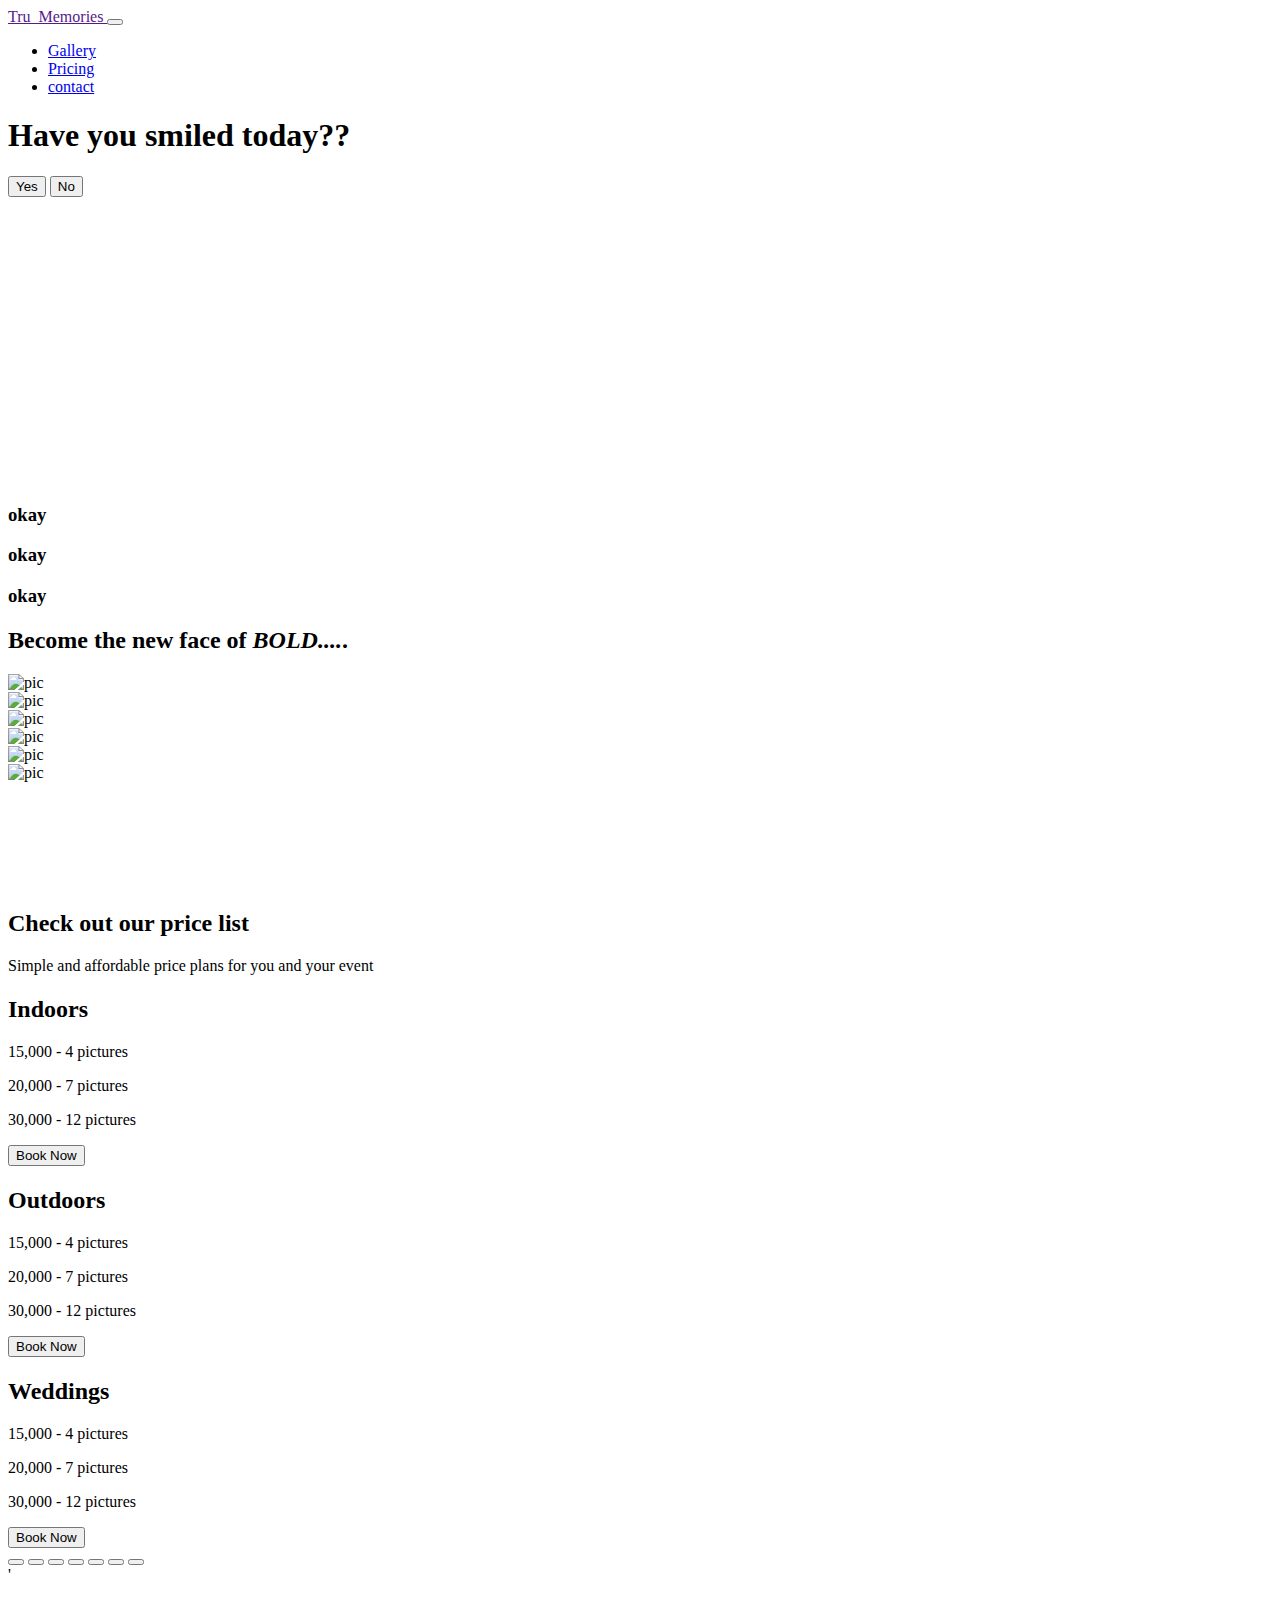
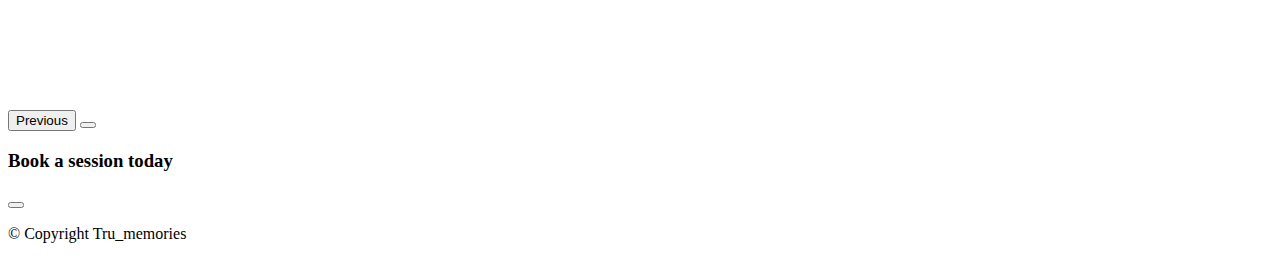
==== trumemories.html @ bfc01f5a "Add files via upload" ====
<!DOCTYPE html>
<html lang="en">
<head>
    <meta charset="UTF-8">
    <meta name="viewport" content="width=device-width, initial-scale=1.0">
    <title>Tru_memories</title>

    <!-- google fonts -->
    <link rel="preconnect" href="https://fonts.googleapis.com">
    <link rel="preconnect" href="https://fonts.gstatic.com" crossorigin>
    <link href="https://fonts.googleapis.com/css2?family=Montserrat:ital,wght@0,100..900;1,100..900&family=Sacramento&display=swap" rel="stylesheet">

    <!-- font awesome -->
    <link rel="stylesheet" href="fontawesome free/css/all.css">

    <!-- icon -->
    <link rel="icon" href="favicon.ico">

    <!-- embedded codes -->
    <link rel="stylesheet" href="css/bootstrap.css">
    <link rel="stylesheet" href="css/bootstrap.min.css">
	<script src="js/jquery-3.6.0.js"></script>
    <script src="js/bootstrap.js"></script>
    <script defer src="js/bootstrap.bundle.min.js"></script>
    


    
    <link rel="stylesheet" href="css/styles.css">
</head>


<body>



    <section id="title">
        <div class="container-fluid">

            <nav class="navbar navbar-expand-lg  navbar-dark">

                <a class="navbar-brand m-1 brand-name"  href="">Tru_Memories  <i class="fa-solid fa-camera-retro fa-lg"></i></a>
                <button class="navbar-toggler" type="button" data-bs-toggle="collapse" data-bs-target="#Chris" aria-controls="Chris" aria-expanded="false" aria-label="Toggle navigation">
                <span class="navbar-toggler-icon"></span>
                </button>

                <div class="collapse navbar-collapse" id="Chris">

                    <ul class="navbar-nav ms-auto">
                        <li class="nav-item">
                            <a class="nav-link" href="#testimonials" >Gallery</a>
                        </li>
                        <li class="nav-item">
                            <a class="nav-link" href="#pricing" >Pricing</a>
                        </li>
                        <li class="nav-item">
                            <a class="nav-link" href="#footer" >contact</a>
                        </li>
                    </ul>

                </div>
    
            </nav> 

        <!-- Title -->
    
            <div class="row row1">

                <div class="col-lg-6">
                    <h1 class="big-heading">Have you smiled today?? <i class="fa-solid fa-face-smile"></i></h1>
                    <button type="button" class="btn btn-dark yes-button"></i>Yes</button>
                    <button type="button" class="btn btn-outline-light no-button">No</button>
                </div>

                <div class="col-lg-6">
                    <div id="image-carousel" class="carousel slide auto-carousel carousel-fade " data-bs-ride="carousel"  data-bs-interval="3000">

                        <div class="carousel-inner">
                            <div class="carousel-item active">
                                <img class="title-img" src="imgs/smiles/1.jpg" class="d-block  img-fluid" alt="">
                            </div>
                            <div class="carousel-item">
                                <img class="title-img" src="imgs/smiles/2.jpg" class="d-block img-fluid" alt="">
                            </div>
                            <div class="carousel-item">
                                <img class="title-img" src="imgs/smiles/3.jpg" class="d-block wimg-fluid" alt="">
                            </div>
                            <div class="carousel-item">
                                <img class="title-img" src="imgs/smiles/4.jpg" class="d-block  img-fluid" alt="">
                            </div>
                            <div class="carousel-item">
                                <img class="title-img" src="imgs/smiles/5.jpg" class="d-block  img-fluid" alt="">
                            </div>
                            <div class="carousel-item">
                                <img class="title-img" src="imgs/smiles/6.jpg" class="d-block  img-fluid" alt="">
                            </div>
                            <div class="carousel-item">
                                <img class="title-img" src="imgs/smiles/7.jpg" class="d-block  img-fluid" alt="">
                            </div>
                            <div class="carousel-item">
                                <img class="title-img" src="imgs/smiles/8.jpg" class="d-block w- img-fluid" alt="">
                            </div>
                            <div class="carousel-item">
                                <img class="title-img" src="imgs/smiles/9.jpg" class="d-block  img-fluid" alt="">
                            </div>
                            <div class="carousel-item">
                                <img class="title-img" src="imgs/smiles/10.jpg" class="d-block  img-fluid" alt="">
                            </div>
                            <div class="carousel-item">
                                <img class="title-img" src="imgs/smiles/11.jpg" class="d-block  img-fluid" alt="">
                            </div>
                            <div class="carousel-item">
                                <img class="title-img" src="imgs/smiles/12.jpg" class="d-block img-fluid" alt="">
                            </div>
                            <div class="carousel-item">
                                <img class="title-img" src="imgs/smiles/13.jpg" class="d-block  img-fluid" alt="">
                            </div>
                            <div class="carousel-item">
                                <img class="title-img" src="imgs/smiles/14.jpg" class="d-block  img-fluid" alt="">
                            </div>
                            <div class="carousel-item">
                                <img class="title-img" src="imgs/smiles/15.jpg" class="d-block  img-fluid" alt="">
                            </div>
                            <div class="carousel-item">
                                <img class="title-img" src="imgs/smiles/16.jpg" class="d-block  img-fluid" alt="">
                            </div>
                        </div>
                
                    </div>
                </div>

            </div>
        
        </div>
    
    </section>
    
    
    <!-- Features -->
    
    <section id="features">

        <div class="row">

            <div class="feature-box col-lg-4">
                <i class="icon fas fa-check-circle fa-4x"></i>
                <h3 class="feature-text">okay</h3>
                <p></p>
            </div>
    
            <div class="feature-box col-lg-4">
                <i class="icon fas fa-bullseye fa-4x"></i>
                <h3 class="feature-text">okay</h3>
                <p></p>
            </div>
    
            <div class="feature-box col-lg-4">
                <i class="icon fas fa-heart fa-4x"></i>
                <h3 class="feature-text">okay</h3>
                <p></p>
            </div>


        </div>

        



    
    </section>
    
    
    <!-- Testimonials -->
    
    <section id="testimonials">
        <h2 class="testimonial-text">Become the new face of <em>BOLD....</em>.</h2>

        <div id="carouselExampleSlidesOnly" class="carousel slide" data-bs-ride="carousel" data-bs-interval="4000">
            <div class="carousel-inner">
                <div class="carousel-item active">
                    <img  class="poised" src="imgs/poised/1.jpg"  class="d-block w-100" alt="pic">
                    <em class="em"></em>
                </div>
                <div class="carousel-item">
                    <img  class="poised" src="imgs/poised/2.jpg"  class="d-block w-100" alt="pic">
                    <em class="em"></em>
                </div>
                <div class="carousel-item">
                    <img  class="poised" src="imgs/poised/3.jpg"  class="d-block w-100" alt="pic">
                    <em class="em"></em>
                </div>
                <div class="carousel-item">
                    <img  class="poised" src="imgs/poised/4.jpg"  class="d-block w-100" alt="pic">
                    <em class="em"></em>
                </div>
                <div class="carousel-item">
                    <img  class="poised" src="imgs/poised/5.jpg"  class="d-block w-100" alt="pic">
                    <em class="em"></em>
                </div>
                <div class="carousel-item">           
                    <img  class="poised" src="imgs/poised/6.jpg"  class="d-block w-100" alt="pic">
                    <em class="em"></em>
                </div>


            </div>
        </div>
    
    </section>
    
    
      <!-- Press -->
    
    <section id="press">
        <div class="row row2">

            <div class="col-lg-2 col-md-3 col-sm-4">
                <img class="press-img  img-fluid" src="imgs/poised/2.jpg" alt="">
            </div>

            <div class="col-lg-2 col-md-3 col-sm-4">
                <img class="press-img img-fluid" src="imgs/poised/3.jpg" alt="">
            </div>
            
            <div class="col-lg-2 col-md-3 col-sm-4">
                <img class="press-img img-fluid" src="imgs/poised/5.jpg" alt="">                
            </div>

            <div class="col-lg-2 col-md-3 col-sm-4">
                <img class="press-img img-fluid" src="imgs/poised/6.jpg" alt="">                
            </div>

            <div class="col-lg-2 col-md-3 col-sm-4">
                <img class="press-img img-fluid" src="imgs/poised/1.jpg" alt="">                
            </div>

            <div class="col-lg-2 col-md-3 col-sm-4">
                <img class="press-img img-fluid" src="imgs/poised/4.jpg" alt="">                
            </div>
        </div>





    
    </section>

    
      <!-- Pricing -->
    
    <section id="pricing"> 
        
        <div class="row">
        
            <div class="col-lg-6 check-list">
                <h2 class="section-heading">Check out our price list</h2>
                <p>Simple and affordable price plans for you and your event</p>

                <div class="row row3 row-cols-1 row-cols-md-3 mb-3 text-center">

                    <div class="pricing-column col col-lg-4 col-md-6">
                        <div class="card mb-4 rounded-3 shadow-sm">
                            <div class="card-header py-3">
                                <h4 class="my-0 fw-normal"><i class="fa-solid fa-camera-retro fa-lg"></i></h4>
                            </div>
                            <div class="card-body">
                                <h2 class="price-text">Indoors</h2>
                                <p>15,000 - 4 pictures</p>
                                <p>20,000 - 7 pictures</p>
                                <p>30,000 - 12 pictures</p>
                                <button type="button" class="w-100 btn btn-lg btn-outline-dark">Book Now</button>
                            </div>
                        </div>
                    </div>

                
                        <div class="pricing-column col col-lg-4 col-md-6">
                            <div class="card mb-4 rounded-3 shadow-sm">
                                <div class="card-header py-3">
                                    <h4 class="my-0 fw-normal"><i class="fa-solid fa-camera-retro fa-lg"></i></h4>
                                </div>
                                <div class="card-body">
                                    <h2 class="price-text">Outdoors</h2>
                                    <p>15,000 - 4 pictures</p>
                                    <p>20,000 - 7 pictures</p>
                                    <p>30,000 - 12 pictures</p>
                                    <button type="button" class="w-100 btn btn-lg btn-outline-dark">Book Now</button>
                                </div>
                            </div>
                        </div>
        

                        <div class="pricing-column col col-lg-4 col-md-12">
                            <div class="card mb-4 rounded-3 shadow-sm">
                                <div class="card-header py-3 ">
                                    <h4 class="my-0 fw-normal"><i class="fa-solid fa-camera-retro fa-lg"></i></h4>
                                </div>
                                <div class="card-body">
                                    <h2 class="price-text">Weddings</h2>
                                    <p>15,000 - 4 pictures</p>
                                    <p>20,000 - 7 pictures</p>
                                    <p>30,000 - 12 pictures</p>
                                    <button type="button" class="w-100 btn btn-lg btn-outline-dark">Book Now</button>
                                </div>
                            </div>
                        </div>

                </div>
            </div>

            <div class="col-lg-6">

                <div id="chris-carousel" class="carousel slide">
                    <div class="carousel-indicators">
                        <button type="button" data-bs-target="#chris-carousel" data-bs-slide-to="0" class="active" aria-current="true" aria-label="Slide 1"></button>
                        <button type="button" data-bs-target="#chris-carousel" data-bs-slide-to="1" aria-label="Slide 2"></button>
                        <button type="button" data-bs-target="#chris-carousel" data-bs-slide-to="2" aria-label="Slide3"></button>
                        <button type="button" data-bs-target="#chris-carousel" data-bs-slide-to="3" aria-label="Slide3"></button>
                        <button type="button" data-bs-target="#chris-carousel" data-bs-slide-to="4" aria-label="Slide3"></button>
                        <button type="button" data-bs-target="#chris-carousel" data-bs-slide-to="5" aria-label="Slide3"></button>
                        <button type="button" data-bs-target="#chris-carousel" data-bs-slide-to="6" aria-label="Slide3"></button>
                    </div>'
            
                    <div class="carousel-inner manual-carousel">

                        <div class="carousel-item active">
                            <img class="manual-image" src="imgs/others/3.jpg" class="d-block w-100 img-fluid" alt="">
                        </div>
                        <div class="carousel-item">
                            <img class="manual-image" src="imgs/others/2.jpg" class="d-block w- img-fluid" alt="">
                        </div>
                        <div class="carousel-item">
                            <img class="manual-image" src="imgs/others/4.jpg" class="d-block w- img-fluid" alt="">
                        </div>
                        <div class="carousel-item">
                            <img class="manual-image" src="imgs/others/1.jpg" class="d-block w- img-fluid" alt="">
                        </div>
                        <div class="carousel-item">
                            <img class="manual-image" src="imgs/others/5.jpg" class="d-block w- img-fluid" alt="">
                        </div>
                        <div class="carousel-item">
                            <img class="manual-image" src="imgs/others/7.jpg" class="d-block w- img-fluid" alt="">
                        </div>
                        <div class="carousel-item">
                            <img class="manual-image" src="imgs/others/6.jpg" class="d-block w- img-fluid" alt="">
                        </div>

                    </div>
            
                    <button class="carousel-control-prev" type="button" data-bs-target="#chris-carousel" data-bs-slide="prev">
                        <span class="carousel-control-prev-icon" aria-hidden="true"></span>
                        <span class="visually-hidden"> Previous</span>
                    </button>
                    <button class="carousel-control-next" type="button" data-bs-target="#chris-carousel" data-bs-slide="next">
                        <span class="carousel-control-next-icon" aria-hidden="true"></span>
                    </button>
                </div>

            </div>
        </div>


    </section>
    
    
      <!-- Call to Action -->
    
    <section id="cta">
    
        <h3 class="cta-heading">Book a session today</h3>
        <button class="btn btn-lg btn-dark last-button" type="button"> <i class="fa-solid fa-camera-retro fa-lg"> </i></button>
    
    </section>
    
    
      <!-- Footer -->
    
    <footer id="footer">
        <i class=" social-icon fab fa-facebook-f"></i>
        <i class=" social-icon fab fa-twitter"></i>
        <i class=" social-icon fab fa-instagram"></i>
        <i class=" social-icon fas fa-envelope" social-icon ></i>
    
        <p>© Copyright Tru_memories</p>
    
    </footer>
    

    
    
    
    
    
    
    
    
    
    
    
    
    
        <!-- <script src="https://cdn.jsdelivr.net/npm/bootstrap@5.3.3/dist/js/bootstrap.bundle.min.js" integrity="sha384-YvpcrYf0tY3lHB60NNkmXc5s9fDVZLESaAA55NDzOxhy9GkcIdslK1eN7N6jIeHz" crossorigin="anonymous"></script> -->
    
</body>
</html>
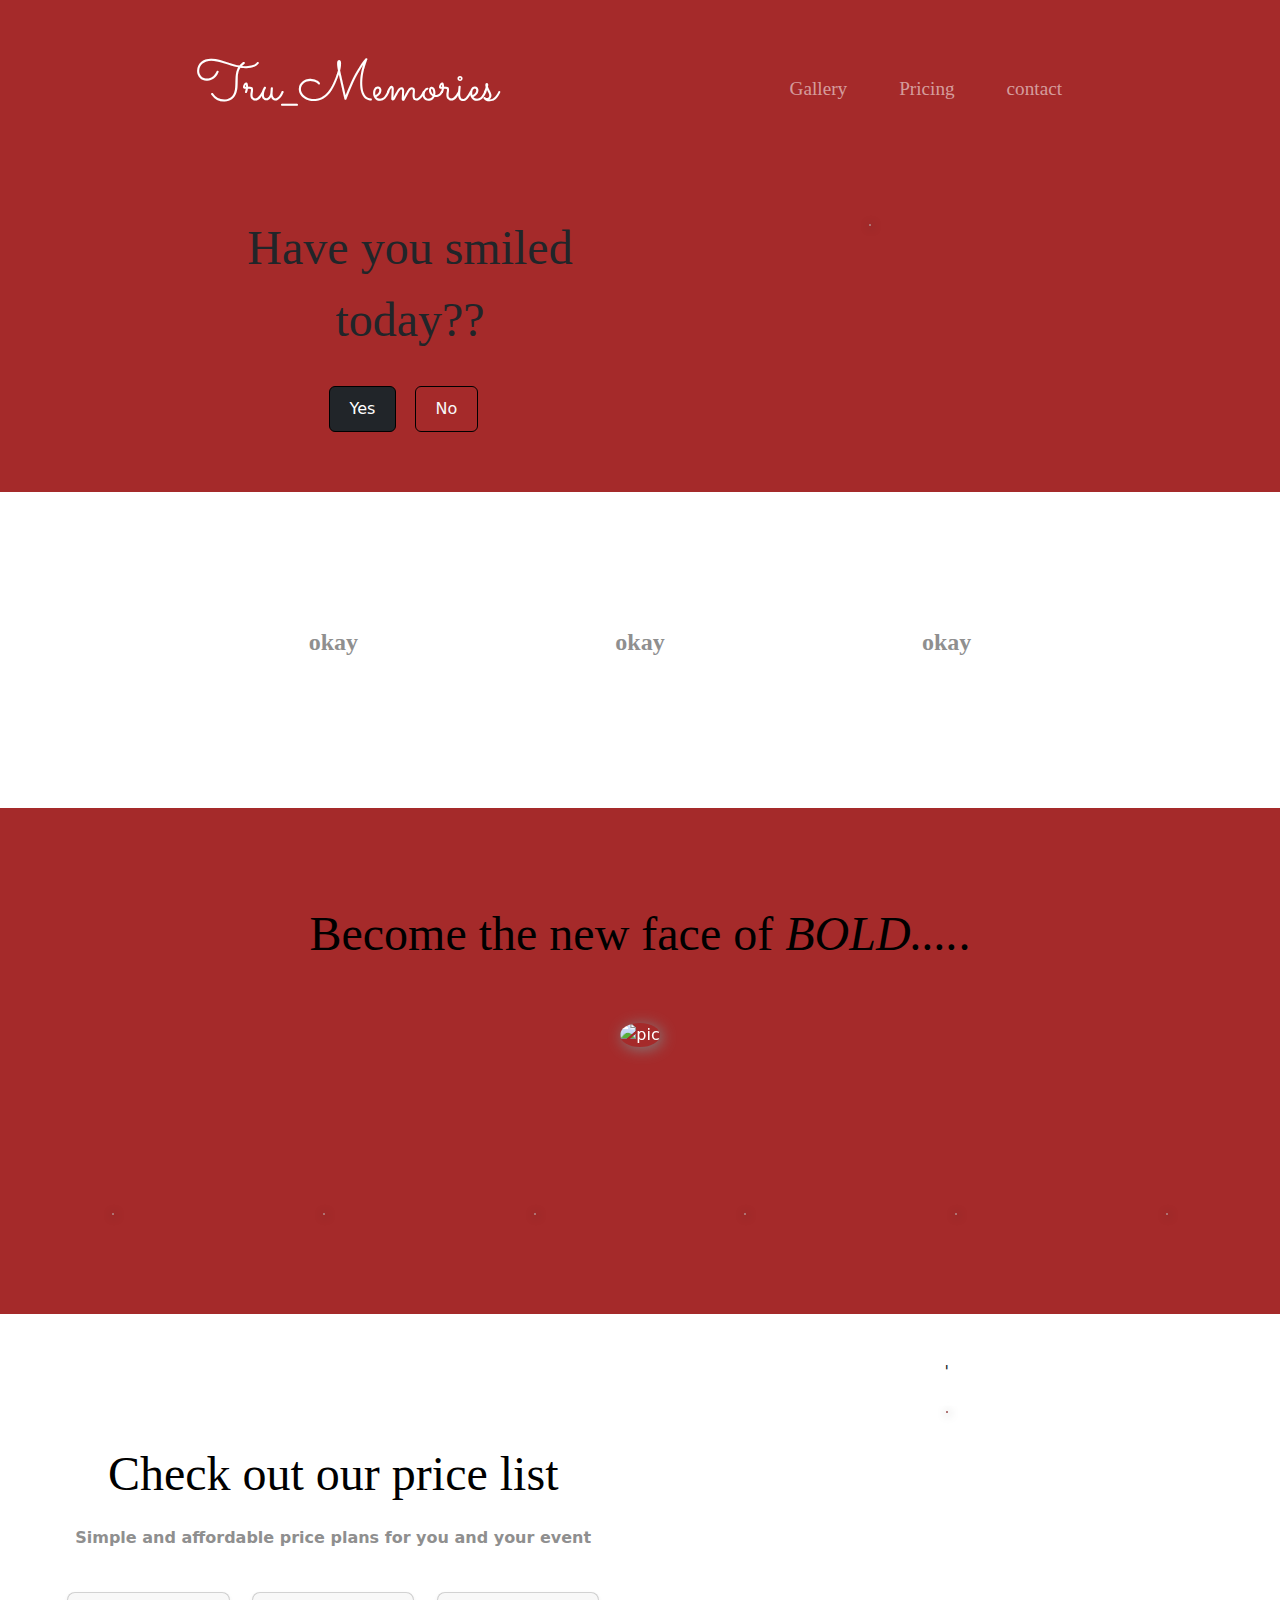
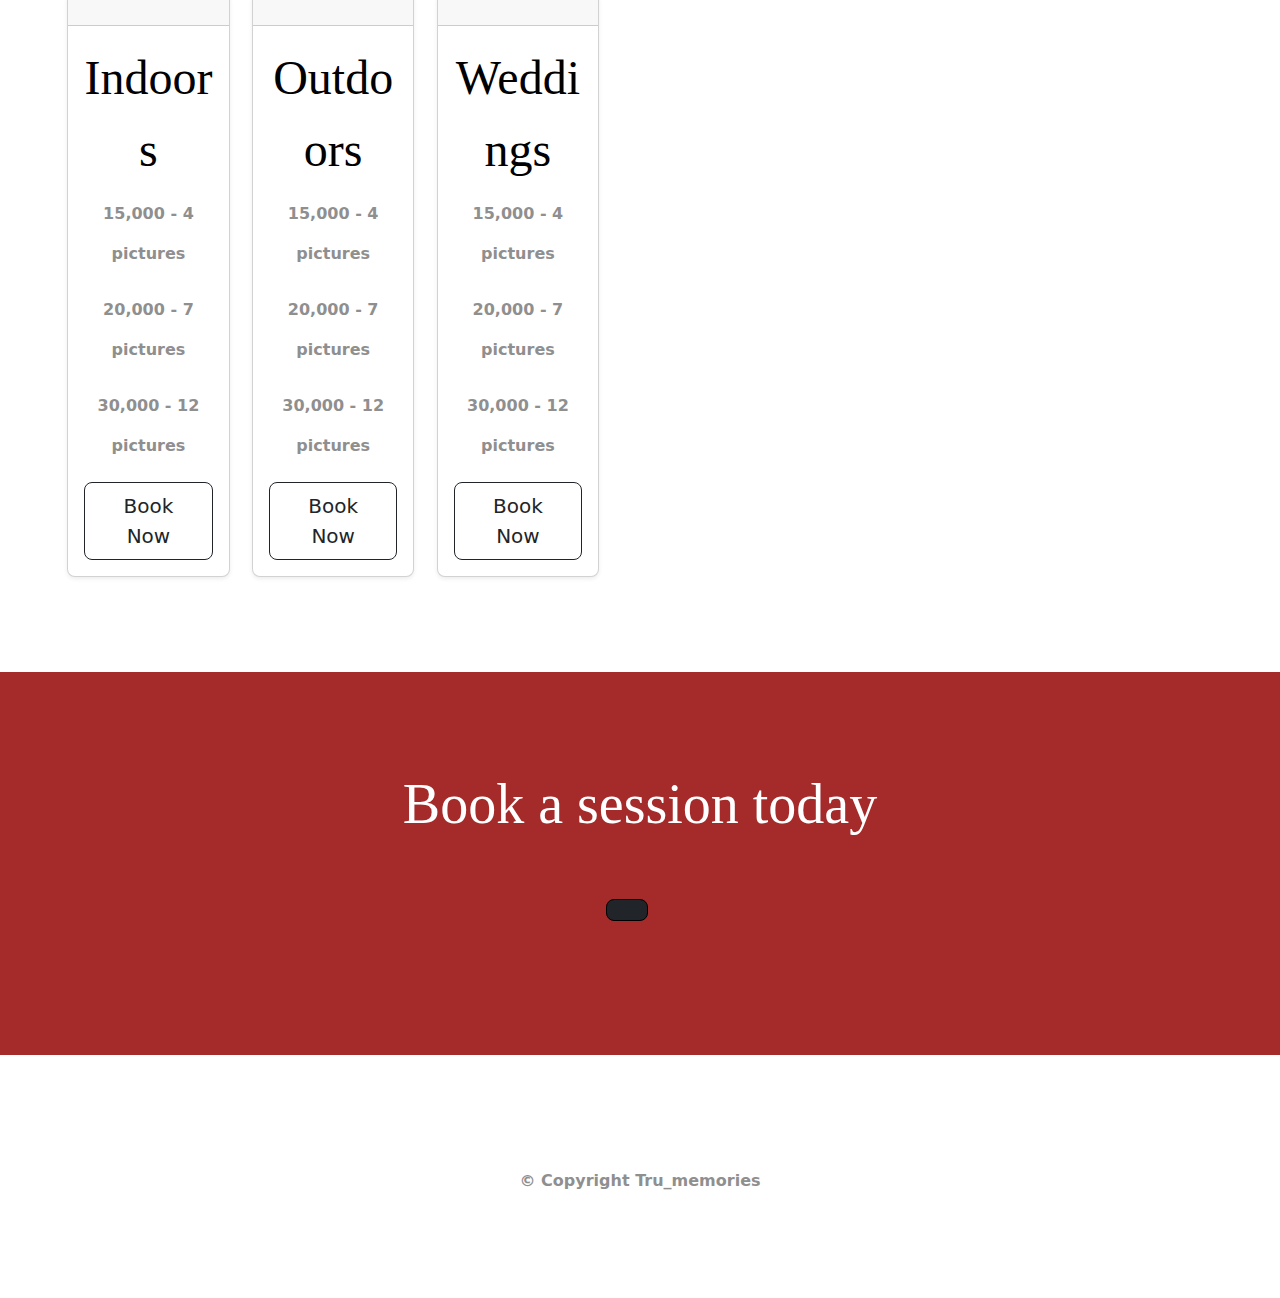
==== commit 1ce54e19: "Update trumemories.html" ====
--- a/trumemories.html
+++ b/trumemories.html
@@ -89,40 +89,40 @@
                                 <img class="title-img" src="imgs/smiles/4.jpg" class="d-block  img-fluid" alt="">
                             </div>
                             <div class="carousel-item">
-                                <img class="title-img" src="imgs/smiles/5.jpg" class="d-block  img-fluid" alt="">
-                            </div>
-                            <div class="carousel-item">
-                                <img class="title-img" src="imgs/smiles/6.jpg" class="d-block  img-fluid" alt="">
-                            </div>
-                            <div class="carousel-item">
-                                <img class="title-img" src="imgs/smiles/7.jpg" class="d-block  img-fluid" alt="">
-                            </div>
-                            <div class="carousel-item">
-                                <img class="title-img" src="imgs/smiles/8.jpg" class="d-block w- img-fluid" alt="">
-                            </div>
-                            <div class="carousel-item">
-                                <img class="title-img" src="imgs/smiles/9.jpg" class="d-block  img-fluid" alt="">
-                            </div>
-                            <div class="carousel-item">
-                                <img class="title-img" src="imgs/smiles/10.jpg" class="d-block  img-fluid" alt="">
-                            </div>
-                            <div class="carousel-item">
-                                <img class="title-img" src="imgs/smiles/11.jpg" class="d-block  img-fluid" alt="">
-                            </div>
-                            <div class="carousel-item">
-                                <img class="title-img" src="imgs/smiles/12.jpg" class="d-block img-fluid" alt="">
-                            </div>
-                            <div class="carousel-item">
-                                <img class="title-img" src="imgs/smiles/13.jpg" class="d-block  img-fluid" alt="">
-                            </div>
-                            <div class="carousel-item">
-                                <img class="title-img" src="imgs/smiles/14.jpg" class="d-block  img-fluid" alt="">
-                            </div>
-                            <div class="carousel-item">
-                                <img class="title-img" src="imgs/smiles/15.jpg" class="d-block  img-fluid" alt="">
-                            </div>
-                            <div class="carousel-item">
-                                <img class="title-img" src="imgs/smiles/16.jpg" class="d-block  img-fluid" alt="">
+                                <img class="title-img" src="imgs/smiles2/5.jpg" class="d-block  img-fluid" alt="">
+                            </div>
+                            <div class="carousel-item">
+                                <img class="title-img" src="imgs/smiles2/6.jpg" class="d-block  img-fluid" alt="">
+                            </div>
+                            <div class="carousel-item">
+                                <img class="title-img" src="imgs/smiles2/7.jpg" class="d-block  img-fluid" alt="">
+                            </div>
+                            <div class="carousel-item">
+                                <img class="title-img" src="imgs/smiles2/8.jpg" class="d-block w- img-fluid" alt="">
+                            </div>
+                            <div class="carousel-item">
+                                <img class="title-img" src="imgs/smiles3/9.jpg" class="d-block  img-fluid" alt="">
+                            </div>
+                            <div class="carousel-item">
+                                <img class="title-img" src="imgs/smiles3/10.jpg" class="d-block  img-fluid" alt="">
+                            </div>
+                            <div class="carousel-item">
+                                <img class="title-img" src="imgs/smiles3/11.jpg" class="d-block  img-fluid" alt="">
+                            </div>
+                            <div class="carousel-item">
+                                <img class="title-img" src="imgs/smiles3/12.jpg" class="d-block img-fluid" alt="">
+                            </div>
+                            <div class="carousel-item">
+                                <img class="title-img" src="imgs/smiles4/13.jpg" class="d-block  img-fluid" alt="">
+                            </div>
+                            <div class="carousel-item">
+                                <img class="title-img" src="imgs/smiles4/14.jpg" class="d-block  img-fluid" alt="">
+                            </div>
+                            <div class="carousel-item">
+                                <img class="title-img" src="imgs/smiles4/15.jpg" class="d-block  img-fluid" alt="">
+                            </div>
+                            <div class="carousel-item">
+                                <img class="title-img" src="imgs/smiles4/16.jpg" class="d-block  img-fluid" alt="">
                             </div>
                         </div>
                 
@@ -404,4 +404,4 @@
         <!-- <script src="https://cdn.jsdelivr.net/npm/bootstrap@5.3.3/dist/js/bootstrap.bundle.min.js" integrity="sha384-YvpcrYf0tY3lHB60NNkmXc5s9fDVZLESaAA55NDzOxhy9GkcIdslK1eN7N6jIeHz" crossorigin="anonymous"></script> -->
     
 </body>
-</html>+</html>
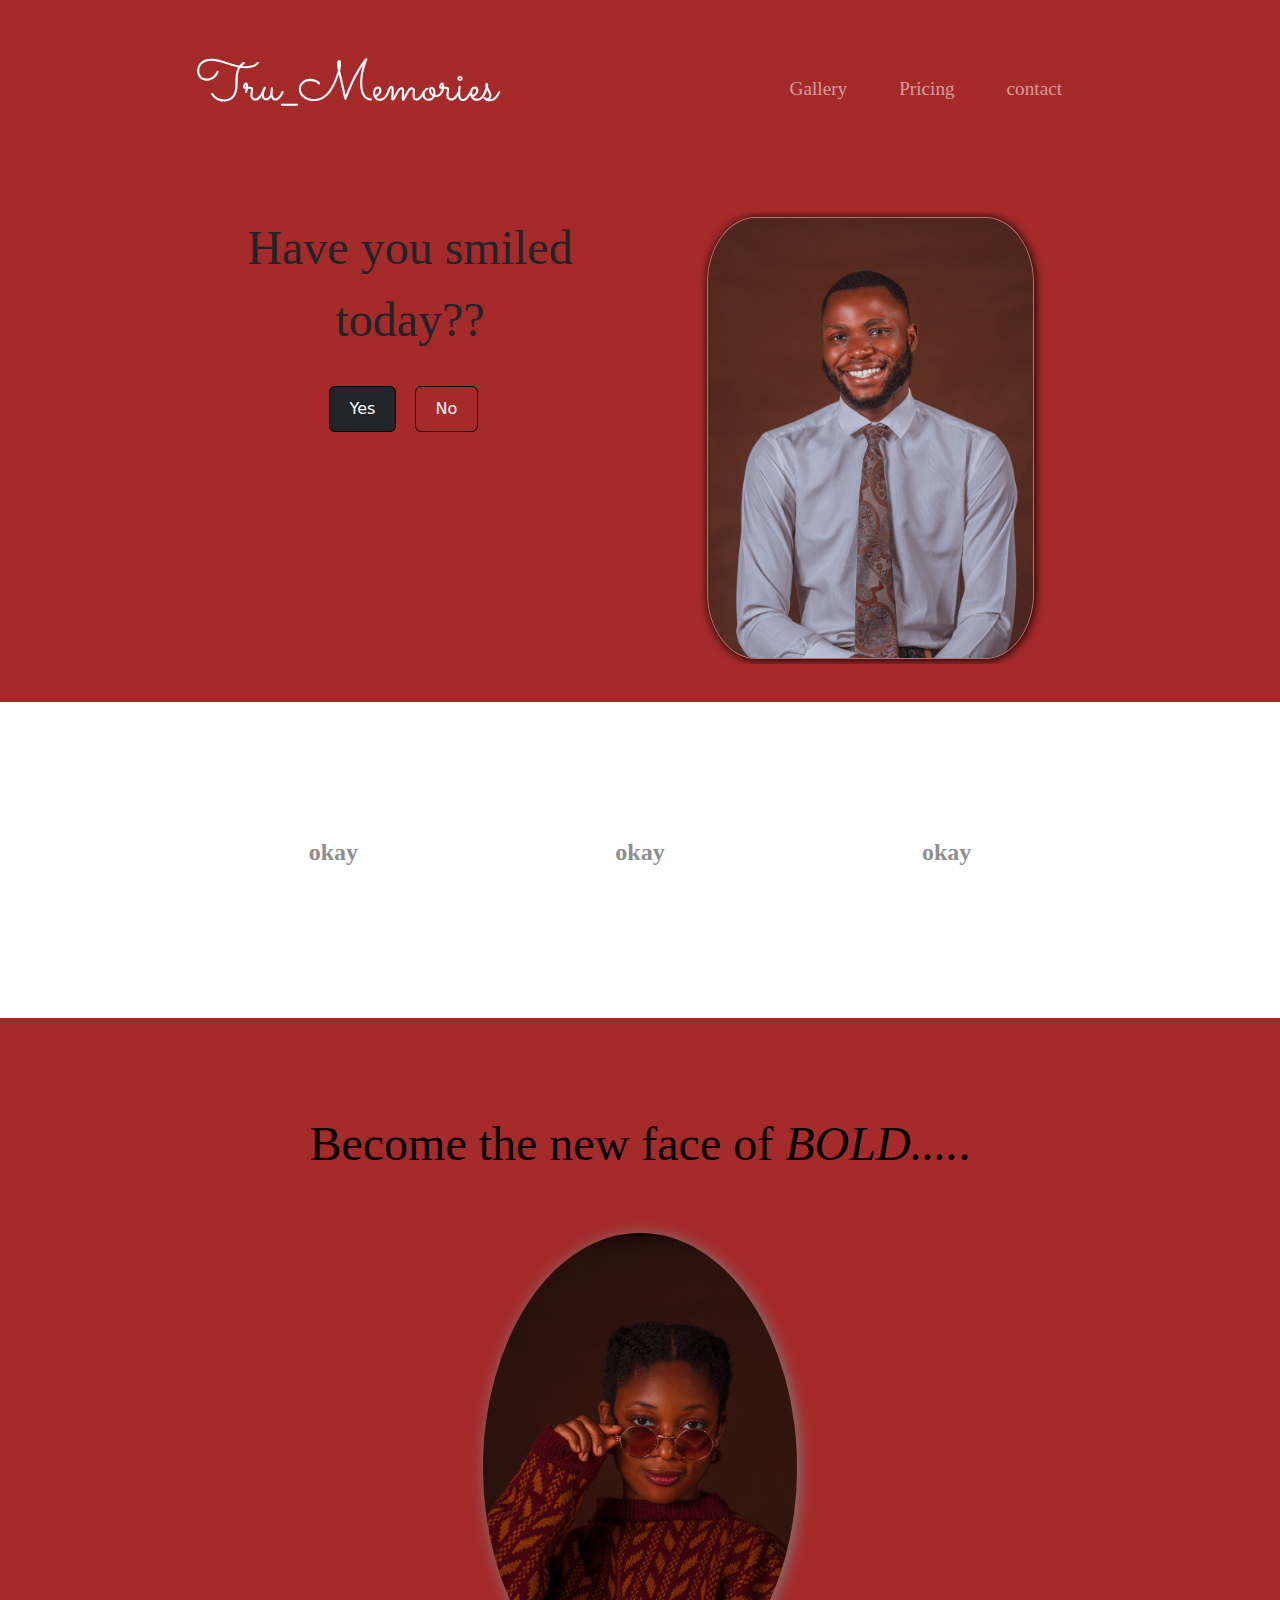
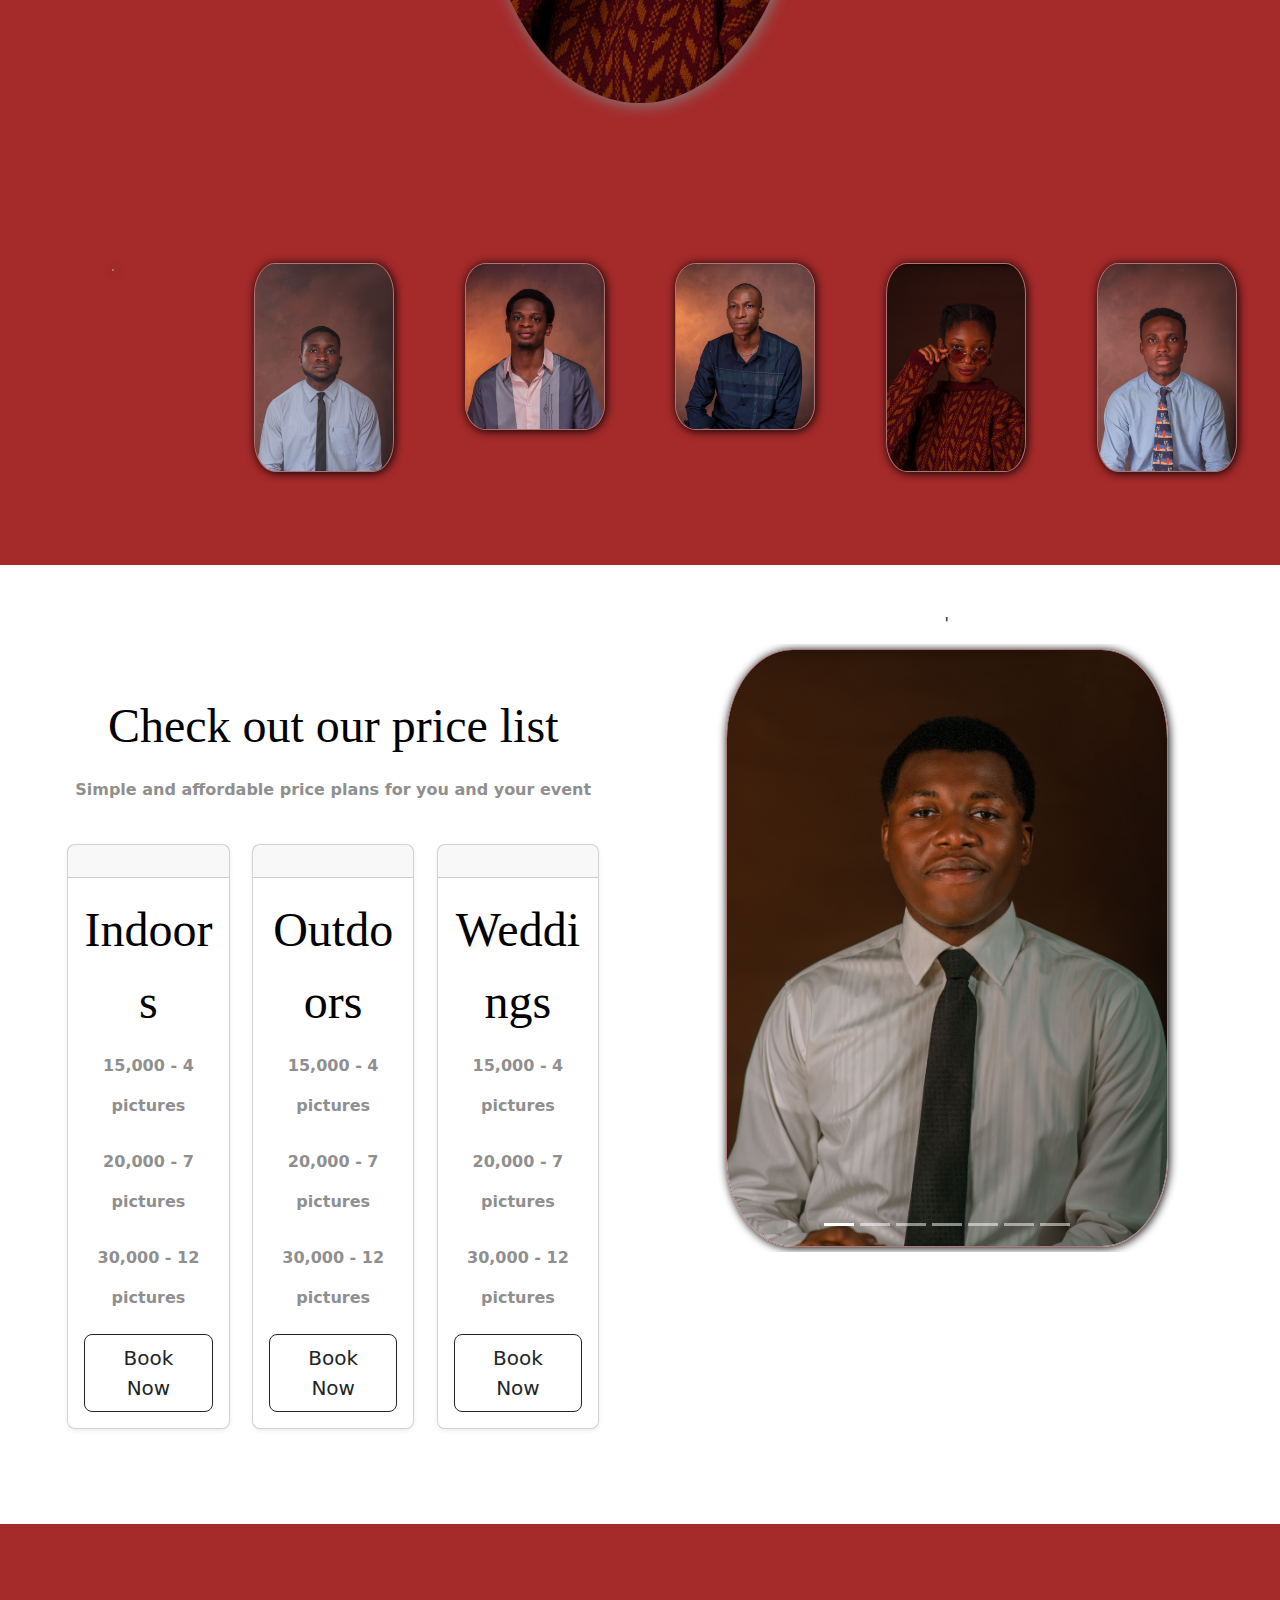
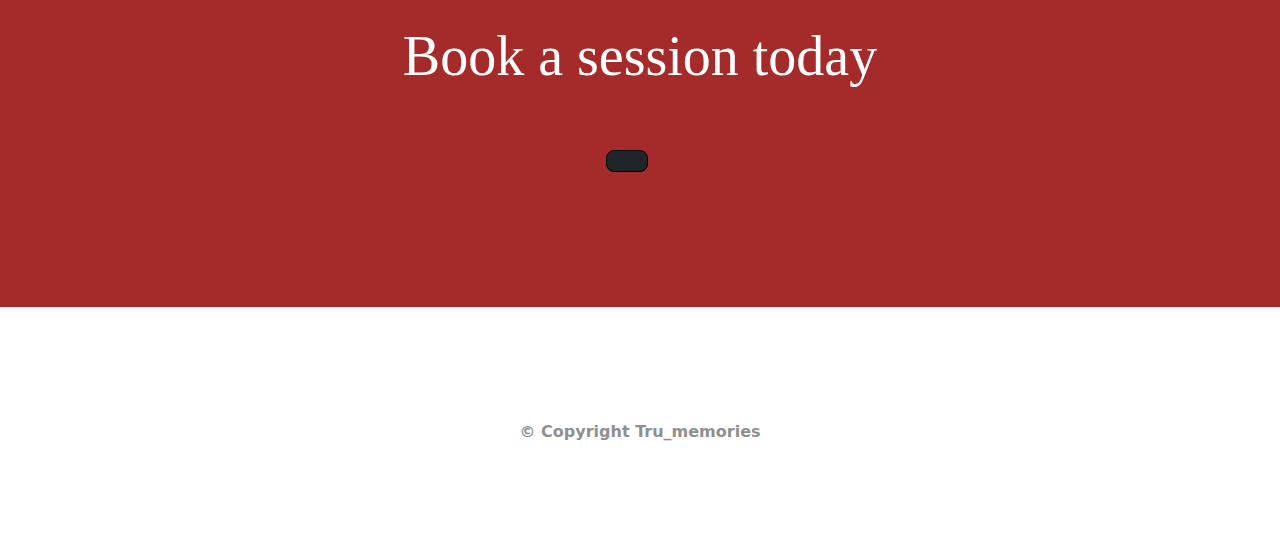
==== commit ae37a444: "trumemories.html" ====
--- a/trumemories.html
+++ b/trumemories.html
@@ -19,7 +19,7 @@
     <!-- embedded codes -->
     <link rel="stylesheet" href="css/bootstrap.css">
     <link rel="stylesheet" href="css/bootstrap.min.css">
-	<script src="js/jquery-3.6.0.js"></script>
+    <script src="js/jquery-3.6.0.js"></script>
     <script src="js/bootstrap.js"></script>
     <script defer src="js/bootstrap.bundle.min.js"></script>
     
@@ -77,52 +77,52 @@
 
                         <div class="carousel-inner">
                             <div class="carousel-item active">
-                                <img class="title-img" src="imgs/smiles/1.jpg" class="d-block  img-fluid" alt="">
-                            </div>
-                            <div class="carousel-item">
-                                <img class="title-img" src="imgs/smiles/2.jpg" class="d-block img-fluid" alt="">
-                            </div>
-                            <div class="carousel-item">
-                                <img class="title-img" src="imgs/smiles/3.jpg" class="d-block wimg-fluid" alt="">
-                            </div>
-                            <div class="carousel-item">
-                                <img class="title-img" src="imgs/smiles/4.jpg" class="d-block  img-fluid" alt="">
-                            </div>
-                            <div class="carousel-item">
-                                <img class="title-img" src="imgs/smiles2/5.jpg" class="d-block  img-fluid" alt="">
-                            </div>
-                            <div class="carousel-item">
-                                <img class="title-img" src="imgs/smiles2/6.jpg" class="d-block  img-fluid" alt="">
-                            </div>
-                            <div class="carousel-item">
-                                <img class="title-img" src="imgs/smiles2/7.jpg" class="d-block  img-fluid" alt="">
-                            </div>
-                            <div class="carousel-item">
-                                <img class="title-img" src="imgs/smiles2/8.jpg" class="d-block w- img-fluid" alt="">
-                            </div>
-                            <div class="carousel-item">
-                                <img class="title-img" src="imgs/smiles3/9.jpg" class="d-block  img-fluid" alt="">
-                            </div>
-                            <div class="carousel-item">
-                                <img class="title-img" src="imgs/smiles3/10.jpg" class="d-block  img-fluid" alt="">
-                            </div>
-                            <div class="carousel-item">
-                                <img class="title-img" src="imgs/smiles3/11.jpg" class="d-block  img-fluid" alt="">
-                            </div>
-                            <div class="carousel-item">
-                                <img class="title-img" src="imgs/smiles3/12.jpg" class="d-block img-fluid" alt="">
-                            </div>
-                            <div class="carousel-item">
-                                <img class="title-img" src="imgs/smiles4/13.jpg" class="d-block  img-fluid" alt="">
-                            </div>
-                            <div class="carousel-item">
-                                <img class="title-img" src="imgs/smiles4/14.jpg" class="d-block  img-fluid" alt="">
-                            </div>
-                            <div class="carousel-item">
-                                <img class="title-img" src="imgs/smiles4/15.jpg" class="d-block  img-fluid" alt="">
-                            </div>
-                            <div class="carousel-item">
-                                <img class="title-img" src="imgs/smiles4/16.jpg" class="d-block  img-fluid" alt="">
+                                <img class="title-img" src="smiles/1.jpg" class="d-block  img-fluid" alt="">
+                            </div>
+                            <div class="carousel-item">
+                                <img class="title-img" src="smiles/2.jpg" class="d-block img-fluid" alt="">
+                            </div>
+                            <div class="carousel-item">
+                                <img class="title-img" src="smiles/3.jpg" class="d-block wimg-fluid" alt="">
+                            </div>
+                            <div class="carousel-item">
+                                <img class="title-img" src="smiles/4.jpg" class="d-block  img-fluid" alt="">
+                            </div>
+                            <div class="carousel-item">
+                                <img class="title-img" src="smiles2/5.jpg" class="d-block  img-fluid" alt="">
+                            </div>
+                            <div class="carousel-item">
+                                <img class="title-img" src="smiles2/6.jpg" class="d-block  img-fluid" alt="">
+                            </div>
+                            <div class="carousel-item">
+                                <img class="title-img" src="smiles2/7.jpg" class="d-block  img-fluid" alt="">
+                            </div>
+                            <div class="carousel-item">
+                                <img class="title-img" src="smiles2/8.jpg" class="d-block w- img-fluid" alt="">
+                            </div>
+                            <div class="carousel-item">
+                                <img class="title-img" src="smiles3/9.jpg" class="d-block  img-fluid" alt="">
+                            </div>
+                            <div class="carousel-item">
+                                <img class="title-img" src="smiles3/10.jpg" class="d-block  img-fluid" alt="">
+                            </div>
+                            <div class="carousel-item">
+                                <img class="title-img" src="smiles3/11.jpg" class="d-block  img-fluid" alt="">
+                            </div>
+                            <div class="carousel-item">
+                                <img class="title-img" src="smiles3/12.jpg" class="d-block img-fluid" alt="">
+                            </div>
+                            <div class="carousel-item">
+                                <img class="title-img" src="smiles4/13.jpg" class="d-block  img-fluid" alt="">
+                            </div>
+                            <div class="carousel-item">
+                                <img class="title-img" src="smiles4/14.jpg" class="d-block  img-fluid" alt="">
+                            </div>
+                            <div class="carousel-item">
+                                <img class="title-img" src="smiles4/15.jpg" class="d-block  img-fluid" alt="">
+                            </div>
+                            <div class="carousel-item">
+                                <img class="title-img" src="smiles4/16.jpg" class="d-block  img-fluid" alt="">
                             </div>
                         </div>
                 
@@ -179,27 +179,27 @@
         <div id="carouselExampleSlidesOnly" class="carousel slide" data-bs-ride="carousel" data-bs-interval="4000">
             <div class="carousel-inner">
                 <div class="carousel-item active">
-                    <img  class="poised" src="imgs/poised/1.jpg"  class="d-block w-100" alt="pic">
+                    <img  class="poised" src="poised/1.jpg"  class="d-block w-100" alt="pic">
                     <em class="em"></em>
                 </div>
                 <div class="carousel-item">
-                    <img  class="poised" src="imgs/poised/2.jpg"  class="d-block w-100" alt="pic">
+                    <img  class="poised" src="poised/2.jpg"  class="d-block w-100" alt="pic">
                     <em class="em"></em>
                 </div>
                 <div class="carousel-item">
-                    <img  class="poised" src="imgs/poised/3.jpg"  class="d-block w-100" alt="pic">
+                    <img  class="poised" src="poised/3.jpg"  class="d-block w-100" alt="pic">
                     <em class="em"></em>
                 </div>
                 <div class="carousel-item">
-                    <img  class="poised" src="imgs/poised/4.jpg"  class="d-block w-100" alt="pic">
+                    <img  class="poised" src="poised/4.jpg"  class="d-block w-100" alt="pic">
                     <em class="em"></em>
                 </div>
                 <div class="carousel-item">
-                    <img  class="poised" src="imgs/poised/5.jpg"  class="d-block w-100" alt="pic">
+                    <img  class="poised" src="poised/5.jpg"  class="d-block w-100" alt="pic">
                     <em class="em"></em>
                 </div>
                 <div class="carousel-item">           
-                    <img  class="poised" src="imgs/poised/6.jpg"  class="d-block w-100" alt="pic">
+                    <img  class="poised" src="poised/6.jpg"  class="d-block w-100" alt="pic">
                     <em class="em"></em>
                 </div>
 
@@ -216,27 +216,27 @@
         <div class="row row2">
 
             <div class="col-lg-2 col-md-3 col-sm-4">
-                <img class="press-img  img-fluid" src="imgs/poised/2.jpg" alt="">
-            </div>
-
-            <div class="col-lg-2 col-md-3 col-sm-4">
-                <img class="press-img img-fluid" src="imgs/poised/3.jpg" alt="">
+                <img class="press-img  img-fluid" src="poised/2.jpg" alt="">
+            </div>
+
+            <div class="col-lg-2 col-md-3 col-sm-4">
+                <img class="press-img img-fluid" src="poised/3.jpg" alt="">
             </div>
             
             <div class="col-lg-2 col-md-3 col-sm-4">
-                <img class="press-img img-fluid" src="imgs/poised/5.jpg" alt="">                
-            </div>
-
-            <div class="col-lg-2 col-md-3 col-sm-4">
-                <img class="press-img img-fluid" src="imgs/poised/6.jpg" alt="">                
-            </div>
-
-            <div class="col-lg-2 col-md-3 col-sm-4">
-                <img class="press-img img-fluid" src="imgs/poised/1.jpg" alt="">                
-            </div>
-
-            <div class="col-lg-2 col-md-3 col-sm-4">
-                <img class="press-img img-fluid" src="imgs/poised/4.jpg" alt="">                
+                <img class="press-img img-fluid" src="poised/5.jpg" alt="">                
+            </div>
+
+            <div class="col-lg-2 col-md-3 col-sm-4">
+                <img class="press-img img-fluid" src="poised/6.jpg" alt="">                
+            </div>
+
+            <div class="col-lg-2 col-md-3 col-sm-4">
+                <img class="press-img img-fluid" src="poised/1.jpg" alt="">                
+            </div>
+
+            <div class="col-lg-2 col-md-3 col-sm-4">
+                <img class="press-img img-fluid" src="poised/4.jpg" alt="">                
             </div>
         </div>
 
@@ -326,25 +326,25 @@
                     <div class="carousel-inner manual-carousel">
 
                         <div class="carousel-item active">
-                            <img class="manual-image" src="imgs/others/3.jpg" class="d-block w-100 img-fluid" alt="">
-                        </div>
-                        <div class="carousel-item">
-                            <img class="manual-image" src="imgs/others/2.jpg" class="d-block w- img-fluid" alt="">
-                        </div>
-                        <div class="carousel-item">
-                            <img class="manual-image" src="imgs/others/4.jpg" class="d-block w- img-fluid" alt="">
-                        </div>
-                        <div class="carousel-item">
-                            <img class="manual-image" src="imgs/others/1.jpg" class="d-block w- img-fluid" alt="">
-                        </div>
-                        <div class="carousel-item">
-                            <img class="manual-image" src="imgs/others/5.jpg" class="d-block w- img-fluid" alt="">
-                        </div>
-                        <div class="carousel-item">
-                            <img class="manual-image" src="imgs/others/7.jpg" class="d-block w- img-fluid" alt="">
-                        </div>
-                        <div class="carousel-item">
-                            <img class="manual-image" src="imgs/others/6.jpg" class="d-block w- img-fluid" alt="">
+                            <img class="manual-image" src="others/3.jpg" class="d-block w-100 img-fluid" alt="">
+                        </div>
+                        <div class="carousel-item">
+                            <img class="manual-image" src="others/2.jpg" class="d-block w- img-fluid" alt="">
+                        </div>
+                        <div class="carousel-item">
+                            <img class="manual-image" src="others/4.jpg" class="d-block w- img-fluid" alt="">
+                        </div>
+                        <div class="carousel-item">
+                            <img class="manual-image" src="others/1.jpg" class="d-block w- img-fluid" alt="">
+                        </div>
+                        <div class="carousel-item">
+                            <img class="manual-image" src="others/5.jpg" class="d-block w- img-fluid" alt="">
+                        </div>
+                        <div class="carousel-item">
+                            <img class="manual-image" src="others/7.jpg" class="d-block w- img-fluid" alt="">
+                        </div>
+                        <div class="carousel-item">
+                            <img class="manual-image" src="others/6.jpg" class="d-block w- img-fluid" alt="">
                         </div>
 
                     </div>
